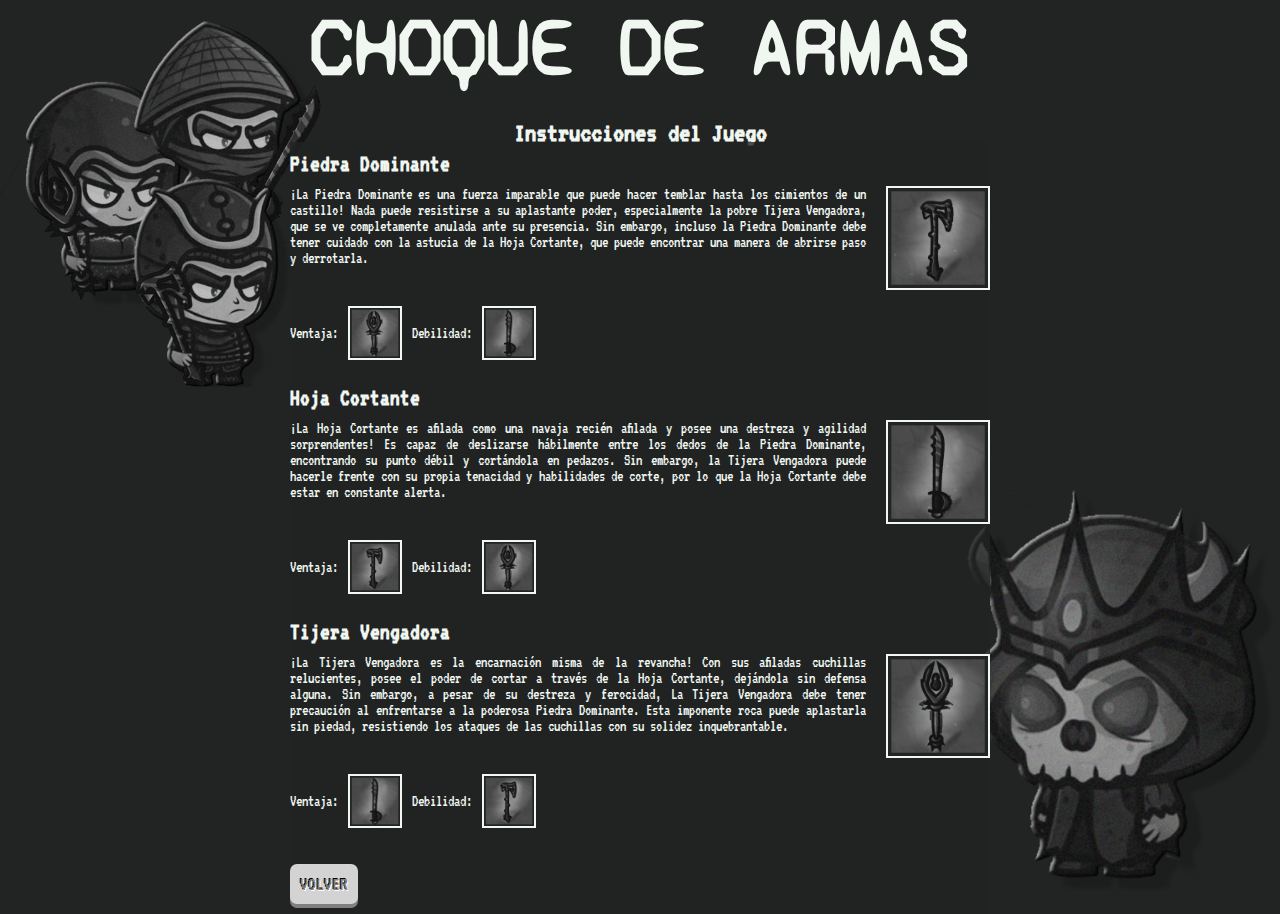
==== pages/armas.html @ bf32b4cf "pagina completa solo hace falta arreglar muchas cosas" ====
<!DOCTYPE html>
<html lang="es">
<head>
    <meta charset="UTF-8">
    <meta http-equiv="X-UA-Compatible" content="IE=edge">
    <meta name="viewport" content="width=device-width, initial-scale=1.0">
    <link rel="preconnect" href="https://fonts.googleapis.com">
    <link rel="preconnect" href="https://fonts.gstatic.com" crossorigin>
    <link href="https://fonts.googleapis.com/css2?family=Syne+Mono&family=VT323&display=swap" rel="stylesheet">
    <link rel="stylesheet" href="../css/homestyle.css">
    <title>CHOQUE DE ARMAS</title>
</head>
<body>
    <div>
        <div class="instrucciones">
            <h1>CHOQUE DE ARMAS</h1>
            <h2 id="titulo-instrucciones">Instrucciones del Juego</h2>
            <div class="container">
                <h3>Piedra Dominante</h3>
                <div class="contenido">
                    <p>
                        ¡La Piedra Dominante es una fuerza imparable que puede hacer temblar hasta los cimientos de un castillo! Nada puede resistirse a su aplastante poder, especialmente la pobre Tijera Vengadora, que se ve completamente anulada ante su presencia. Sin embargo, incluso la Piedra Dominante debe tener cuidado con la astucia de la Hoja Cortante, que puede encontrar una manera de abrirse paso y derrotarla.
                    </p>
                    <img class="img-grande" src="../img/piedradominante.jpg" alt="Piedra">
                </div>
                <p class="p-final">
                    <span class="ventaja">Ventaja:</span> <img class="img-pequeña" src="../img/tijeravengadora.jpg" alt="Tijera">
                    <span class="debilidad">Debilidad:</span> <img class="img-pequeña" src="../img/hojacortante.jpg" alt="Hoja">
                </p>
            </div>
        
            <div class="container">
                <h3>Hoja Cortante</h3>
                <div class="contenido">
                    <p>
                        ¡La Hoja Cortante es afilada como una navaja recién afilada y posee una destreza y agilidad sorprendentes! Es capaz de deslizarse hábilmente entre los dedos de la Piedra Dominante, encontrando su punto débil y cortándola en pedazos. Sin embargo, la Tijera Vengadora puede hacerle frente con su propia tenacidad y habilidades de corte, por lo que la Hoja Cortante debe estar en constante alerta.
                    </p>
                    <img class="img-grande" src="../img/hojacortante.jpg" alt="Piedra Dominante">
                </div>
                <p class="p-final">
                    <span class="ventaja">Ventaja:</span> <img class="img-pequeña" src="../img/piedradominante.jpg" alt="Piedra">
                    <span class="debilidad">Debilidad:</span> <img class="img-pequeña" src="../img/tijeravengadora.jpg" alt="Tijera">
                </p>
            </div>
        
            <div class="container">
                <h3>Tijera Vengadora</h3>
                <div class="contenido">
                    <p>
                        ¡La Tijera Vengadora es la encarnación misma de la revancha! Con sus afiladas cuchillas relucientes, posee el poder de cortar a través de la Hoja Cortante, dejándola sin defensa alguna. Sin embargo, a pesar de su destreza y ferocidad, La Tijera Vengadora debe tener precaución al enfrentarse a la poderosa Piedra Dominante. Esta imponente roca puede aplastarla sin piedad, resistiendo los ataques de las cuchillas con su solidez inquebrantable.
                    </p>
                    <img class="img-grande" src="../img/tijeravengadora.jpg" alt="Hoja Cortante">
                </div>
                <p class="p-final">
                    <span class="ventaja">Ventaja:</span> <img class="img-pequeña" src="../img/hojacortante.jpg" alt="Hoja">
                    <span class="debilidad">Debilidad:</span> <img class="img-pequeña" src="../img/piedradominante.jpg" alt="Piedra">
                </p>
            <div class="container">
                <a href="../pages/home.html" class="start-btn" id="instrucciones-volver-btn">VOLVER</a>
            </div>
    <img class="heroes" src="../img/fondo1.png" alt="jugadores">
    <img class="villano" src="../img/fondo2.png" alt="enemigo">
</div>
</body>
</html>
---- css/homestyle.css ----
@import url('https://fonts.googleapis.com/css2?family=Syne+Mono&family=VT323&display=swap');

:root {
    --black: #222323;
    --white: #f0f6f0;
}

body {
    font-family: 'VT323', monospace;
    background-color: var(--black);
    color: var(--white);
    font-size: 16px;
    display: flex;
    flex-direction: column;
    align-items: center;
    justify-content: center;
    margin: 0;
    min-height: 100vh;
}

h1 {
    font-family: 'Syne Mono', monospace;
    font-size: 80px;
    text-align: center;
    width: 800px;
    margin: 0;
    z-index: 4;
}

.div {
    position: absolute;
    display: flex;
    align-items: center;
    flex-direction: column;
}


.start-btn {
    text-align: center;
    display: inline-block;
    font-size: 40px;
    margin: 5px;
    padding: 10px 10px 10px 10px;
    background-color: lightgray;
    text-shadow: -1px -1px black, 1px 1px white;
    color: gray;
    -webkit-border-radius: 7px;
    -moz-border-radius: 7px;
    -o-border-radius: 7px;
    border-radius: 7px;
    box-shadow: 0 .2em gray;
    cursor: pointer;
    margin: 0;
    z-index: 4;
    margin-top: -40px;
    text-decoration: none;
}

.start-btn:active {
    box-shadow: none;
    position: relative;
    top: .2em;
}

.heroes {
    position: absolute;
    top: 0;
    left: 0;
    z-index: -1;
    width: 350px;
}

.villano {
    position: absolute;
    bottom: 0;
    right: 0;
    z-index: -1;
    width: 350px;
}

.portada {
    width: 800px;
    height: 700px;
    display: flex;
    flex-direction: column;
    justify-content: flex-start;
    align-items: center;
}

.menu {
    width: 300px;
    height: 350px;
    /* border-width: 2px;
    border-style: solid;
    border-color: var(--white); */
    display: flex;
    flex-direction: column;
    align-items: center;
    margin-top: 20px;
    background-color: rgba(34, 35, 35, 0.8);
}

.menu ul {
    font-size: 54px;
    padding: 0px;
    display: flex;
    flex-direction: column;
    align-items: center;
}

.menu ul a {
    text-decoration: none;
    color: var(--white);
}

.menu-lista {
    position: relative;
    transition: all 0.3s ease-in-out;
}

.menu-lista::before {
    content: "";
    background-color: var(--white);
    position: absolute;
    left: 0;
    bottom: -2px;
    width: 100%;
    height: 2px;
    transform: scaleX(0);
    transform-origin: left center;
    transition: transform 0.3s ease-in-out;
}

.menu-lista:hover::before {
    transform: scaleX(1);
}

.menu {
    width: max-content;
    background: linear-gradient(90deg, #f0f6f0 50%, transparent 50%), linear-gradient(90deg, #f0f6f0, transparent 50%), linear-gradient(0deg, #f0f6f0 50%, transparent 50%), linear-gradient(0deg, #f0f6f0 50%, transparent 50%);
    background-repeat: repeat-x, repeat-x, repeat-y, repeat-y;
    background-size: 15px 4px, 15px 4px, 4px 15px, 4px 15px;
    padding: 10px;
    animation: border-dance 4s infinite linear;
} 

@keyframes border-dance {
        0% {
          background-position: 0 0, 100% 100%, 0 100%, 100% 0;
        }
        100% {
          background-position: 100% 0, 0 100%, 0 0, 100% 100%;
        }
      }


/* ARMAS */

.instrucciones {
    width: 800px;
    display: flex;
    flex-direction: column;
    justify-content: flex-start;
    align-items: center;
}
.img-grande {
    width: 100px;
    height: 100px;
    border-width: 2px;
    border-style: solid;
    border-color: var(--white);
}

.img-pequeña {
    width: 50px;
    height: 50px;
    border-width: 2px;
    border-style: solid;
    border-color: var(--white);
}

.contenido {
    display: flex;
    flex-direction: row;
    gap: 20px;
}

.contenido p {
    text-align: justify;
    margin: 0px;
}

.container {
    width: 700px;
    background-color: rgba(34, 35, 35, 0.8);
}

.instrucciones h2 {
    text-align: center;
    font-size: 28px;
    height: 0px;
}

h3 {
    font-size: 24px;
    margin-bottom: 10px;
    margin-top: 10px;
}

.p-final {
    display: flex;
    align-items: center;
    gap: 10px;
}

#instrucciones-volver-btn {
    margin-top: 20px;
    font-size: 20px;
    margin-bottom: 10px;
}

/* PERSONAJES */

#enemigo {

    flex-direction: row-reverse !important;
}

#enemigo h3 {
    text-align: end;
}

#personajes-h1 {
    margin-top: -110px;
}

/* HISTORIA */
.portada h1 {
    margin-top: -110px;
}
.container h2 {
    font-size: 28px;
    text-align: center;
}
#p-historia {
    font-size: 20px;
    text-align: justify;
}
.historia {
    background-color: rgba(34, 35, 35, 0.8);
    width: 650px;
    text-align: justify;
}

/* INSTRUCCIONES */

#instrucciones-de-como-jugar {
    background-color: rgba(34, 35, 35, 0.8);
}
.como-jugar {
    text-align: justify;
    width: 650px;
}
.como-jugar p {
    margin-top: 30px;
    text-align: justify;
}


@media (max-width: 700px) {
    h1 {
        width: 300px;
        font-size: 50px;
    }

    .container {
        width: 350px;
    }

    .historia {
        width: 340px;
    }
    .como-jugar {
        width: 350px;
    }
}

@media (max-width: 365px) {
    .container {
        width: 300px;
    }

    .historia {
        width: 300px;
    }

    .como-jugar {
        width: 300px;
    }
}
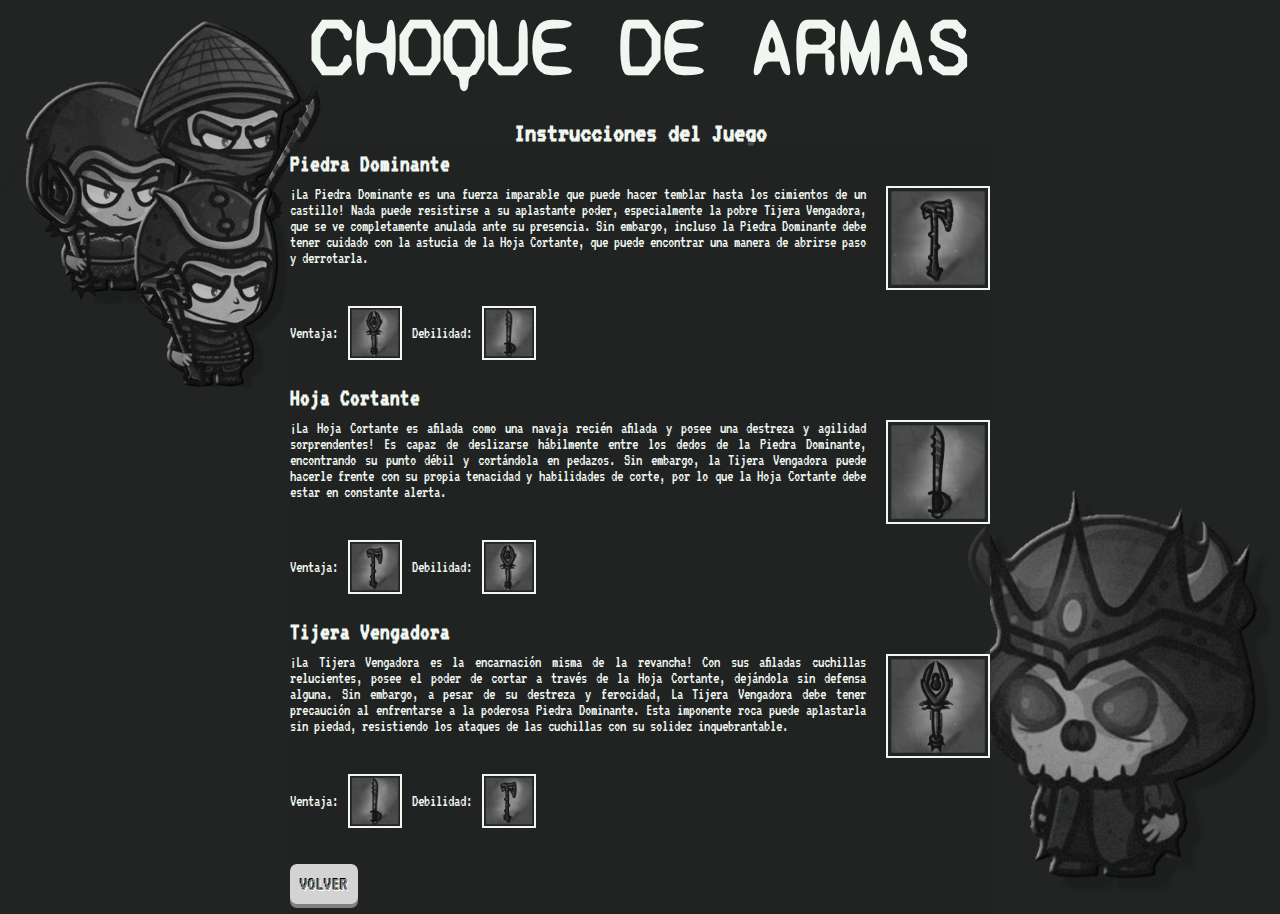
==== commit 17056087: "JUEGO TERMINADO ponele" ====
--- a/pages/armas.html
+++ b/pages/armas.html
@@ -56,7 +56,7 @@
                     <span class="debilidad">Debilidad:</span> <img class="img-pequeña" src="../img/piedradominante.jpg" alt="Piedra">
                 </p>
             <div class="container">
-                <a href="../pages/home.html" class="start-btn" id="instrucciones-volver-btn">VOLVER</a>
+                <a href="../index.html" class="start-btn" id="instrucciones-volver-btn">VOLVER</a>
             </div>
     <img class="heroes" src="../img/fondo1.png" alt="jugadores">
     <img class="villano" src="../img/fondo2.png" alt="enemigo">
--- a/css/homestyle.css
+++ b/css/homestyle.css
@@ -90,14 +90,12 @@
 .menu {
     width: 300px;
     height: 350px;
-    /* border-width: 2px;
-    border-style: solid;
-    border-color: var(--white); */
     display: flex;
     flex-direction: column;
     align-items: center;
     margin-top: 20px;
     background-color: rgba(34, 35, 35, 0.8);
+    margin-top: 100px;
 }
 
 .menu ul {
@@ -142,16 +140,17 @@
     background-size: 15px 4px, 15px 4px, 4px 15px, 4px 15px;
     padding: 10px;
     animation: border-dance 4s infinite linear;
-} 
+}
 
 @keyframes border-dance {
-        0% {
-          background-position: 0 0, 100% 100%, 0 100%, 100% 0;
-        }
-        100% {
-          background-position: 100% 0, 0 100%, 0 0, 100% 100%;
-        }
-      }
+    0% {
+        background-position: 0 0, 100% 100%, 0 100%, 100% 0;
+    }
+
+    100% {
+        background-position: 100% 0, 0 100%, 0 0, 100% 100%;
+    }
+}
 
 
 /* ARMAS */
@@ -163,6 +162,7 @@
     justify-content: flex-start;
     align-items: center;
 }
+
 .img-grande {
     width: 100px;
     height: 100px;
@@ -238,14 +238,17 @@
 .portada h1 {
     margin-top: -110px;
 }
+
 .container h2 {
     font-size: 28px;
     text-align: center;
 }
+
 #p-historia {
     font-size: 20px;
     text-align: justify;
 }
+
 .historia {
     background-color: rgba(34, 35, 35, 0.8);
     width: 650px;
@@ -257,10 +260,12 @@
 #instrucciones-de-como-jugar {
     background-color: rgba(34, 35, 35, 0.8);
 }
+
 .como-jugar {
     text-align: justify;
     width: 650px;
 }
+
 .como-jugar p {
     margin-top: 30px;
     text-align: justify;
@@ -280,6 +285,7 @@
     .historia {
         width: 340px;
     }
+
     .como-jugar {
         width: 350px;
     }
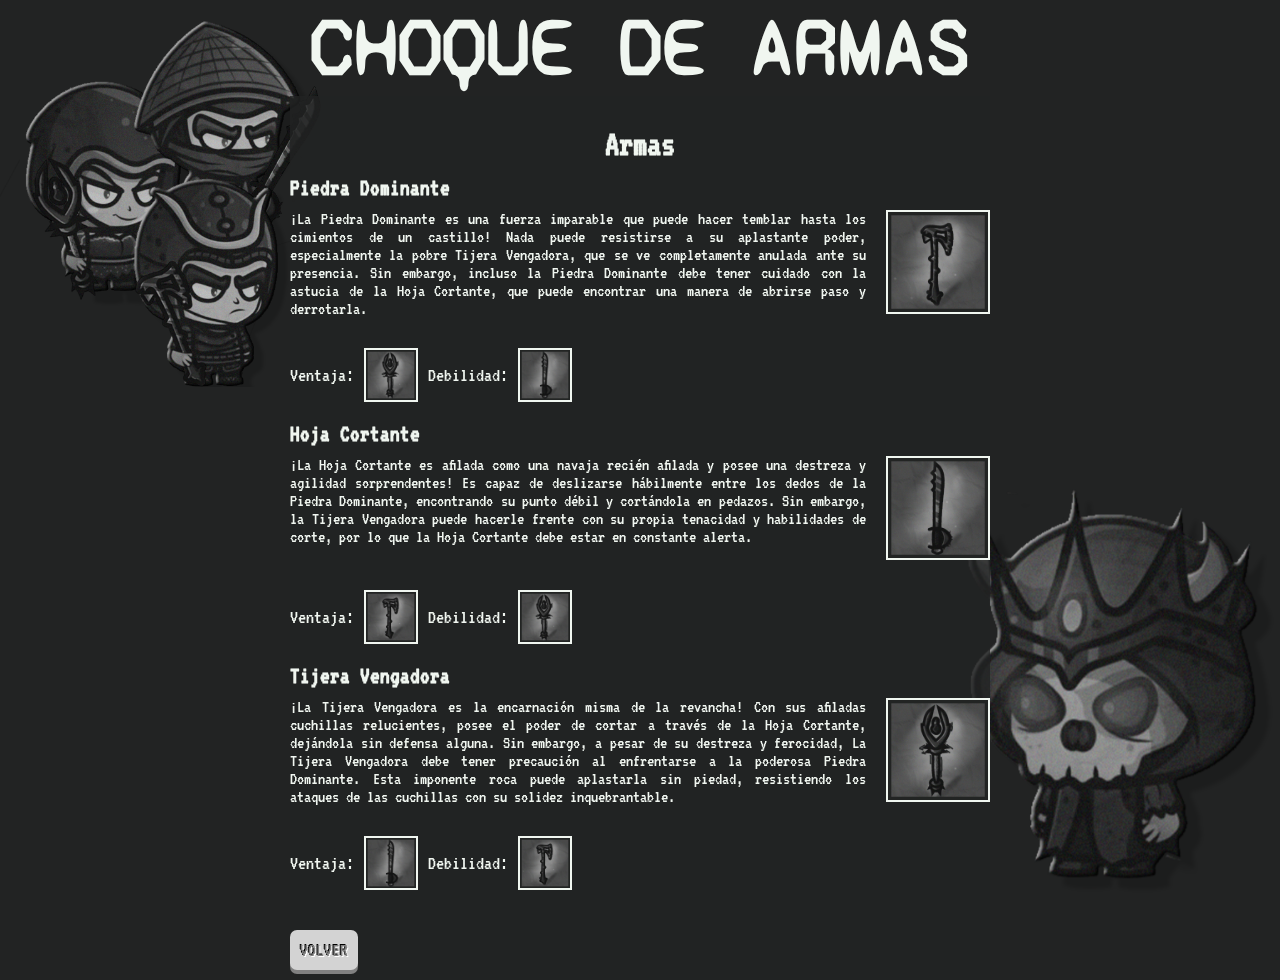
==== commit e2455946: "Bugs corregidos, pagina casi lista" ====
--- a/pages/armas.html
+++ b/pages/armas.html
@@ -1,5 +1,6 @@
 <!DOCTYPE html>
 <html lang="es">
+
 <head>
     <meta charset="UTF-8">
     <meta http-equiv="X-UA-Compatible" content="IE=edge">
@@ -7,59 +8,73 @@
     <link rel="preconnect" href="https://fonts.googleapis.com">
     <link rel="preconnect" href="https://fonts.gstatic.com" crossorigin>
     <link href="https://fonts.googleapis.com/css2?family=Syne+Mono&family=VT323&display=swap" rel="stylesheet">
-    <link rel="stylesheet" href="../css/homestyle.css">
+    <link rel="stylesheet" href="../css/armas.css">
     <title>CHOQUE DE ARMAS</title>
 </head>
+
 <body>
-    <div>
-        <div class="instrucciones">
-            <h1>CHOQUE DE ARMAS</h1>
-            <h2 id="titulo-instrucciones">Instrucciones del Juego</h2>
-            <div class="container">
-                <h3>Piedra Dominante</h3>
-                <div class="contenido">
-                    <p>
-                        ¡La Piedra Dominante es una fuerza imparable que puede hacer temblar hasta los cimientos de un castillo! Nada puede resistirse a su aplastante poder, especialmente la pobre Tijera Vengadora, que se ve completamente anulada ante su presencia. Sin embargo, incluso la Piedra Dominante debe tener cuidado con la astucia de la Hoja Cortante, que puede encontrar una manera de abrirse paso y derrotarla.
+    <div class="caja-grande" >
+
+        <h1 class="choque-de-armas">CHOQUE DE ARMAS</h1>
+
+        <div id="caja-mediana">
+            <div class="caja-chica">
+                <h2 id="titulo-h2">Armas</h2>
+
+                <div class="container">
+                    <h3>Piedra Dominante</h3>
+                    <div class="contenido">
+                        <p>
+                            ¡La Piedra Dominante es una fuerza imparable que puede hacer temblar hasta los cimientos de un castillo! Nada puede resistirse a su aplastante poder, especialmente la pobre Tijera Vengadora, que se ve completamente anulada ante su presencia. Sin embargo, incluso la Piedra Dominante debe tener cuidado con la astucia de la Hoja Cortante, que puede encontrar una manera de abrirse paso y derrotarla.
+                        </p>
+                        <img class="img-grande" src="../img/piedradominante.jpg" alt="Piedra">
+                    </div>
+                    <p class="p-final">
+                        <span class="ventaja">Ventaja:</span> <img class="img-pequeña" src="../img/tijeravengadora.jpg" alt="Tijera">
+                        <span class="debilidad">Debilidad:</span> <img class="img-pequeña" src="../img/hojacortante.jpg" alt="Hoja">
                     </p>
-                    <img class="img-grande" src="../img/piedradominante.jpg" alt="Piedra">
                 </div>
-                <p class="p-final">
-                    <span class="ventaja">Ventaja:</span> <img class="img-pequeña" src="../img/tijeravengadora.jpg" alt="Tijera">
-                    <span class="debilidad">Debilidad:</span> <img class="img-pequeña" src="../img/hojacortante.jpg" alt="Hoja">
-                </p>
-            </div>
-        
-            <div class="container">
-                <h3>Hoja Cortante</h3>
-                <div class="contenido">
-                    <p>
-                        ¡La Hoja Cortante es afilada como una navaja recién afilada y posee una destreza y agilidad sorprendentes! Es capaz de deslizarse hábilmente entre los dedos de la Piedra Dominante, encontrando su punto débil y cortándola en pedazos. Sin embargo, la Tijera Vengadora puede hacerle frente con su propia tenacidad y habilidades de corte, por lo que la Hoja Cortante debe estar en constante alerta.
+    
+                <div class="container">
+                    <h3>Hoja Cortante</h3>
+                    <div class="contenido">
+                        <p>
+                            ¡La Hoja Cortante es afilada como una navaja recién afilada y posee una destreza y agilidad sorprendentes! Es capaz de deslizarse hábilmente entre los dedos de la Piedra Dominante, encontrando su punto débil y cortándola en pedazos. Sin embargo, la Tijera Vengadora puede hacerle frente con su propia tenacidad y habilidades de corte, por lo que la Hoja Cortante debe estar en constante alerta.
+                        </p>
+                        <img class="img-grande" src="../img/hojacortante.jpg" alt="Piedra Dominante">
+                    </div>
+                    <p class="p-final">
+                        <span class="ventaja">Ventaja:</span> <img class="img-pequeña" src="../img/piedradominante.jpg" alt="Piedra">
+                        <span class="debilidad">Debilidad:</span> <img class="img-pequeña" src="../img/tijeravengadora.jpg" alt="Tijera">
                     </p>
-                    <img class="img-grande" src="../img/hojacortante.jpg" alt="Piedra Dominante">
                 </div>
-                <p class="p-final">
-                    <span class="ventaja">Ventaja:</span> <img class="img-pequeña" src="../img/piedradominante.jpg" alt="Piedra">
-                    <span class="debilidad">Debilidad:</span> <img class="img-pequeña" src="../img/tijeravengadora.jpg" alt="Tijera">
-                </p>
-            </div>
-        
-            <div class="container">
-                <h3>Tijera Vengadora</h3>
-                <div class="contenido">
-                    <p>
-                        ¡La Tijera Vengadora es la encarnación misma de la revancha! Con sus afiladas cuchillas relucientes, posee el poder de cortar a través de la Hoja Cortante, dejándola sin defensa alguna. Sin embargo, a pesar de su destreza y ferocidad, La Tijera Vengadora debe tener precaución al enfrentarse a la poderosa Piedra Dominante. Esta imponente roca puede aplastarla sin piedad, resistiendo los ataques de las cuchillas con su solidez inquebrantable.
+            
+                <div class="container">
+                    <h3>Tijera Vengadora</h3>
+                    <div class="contenido">
+                        <p>
+                            ¡La Tijera Vengadora es la encarnación misma de la revancha! Con sus afiladas cuchillas relucientes, posee el poder de cortar a través de la Hoja Cortante, dejándola sin defensa alguna. Sin embargo, a pesar de su destreza y ferocidad, La Tijera Vengadora debe tener precaución al enfrentarse a la poderosa Piedra Dominante. Esta imponente roca puede aplastarla sin piedad, resistiendo los ataques de las cuchillas con su solidez inquebrantable.
+                        </p>
+                        <img class="img-grande" src="../img/tijeravengadora.jpg" alt="Hoja Cortante">
+                    </div>
+                    <p class="p-final">
+                        <span class="ventaja">Ventaja:</span> <img class="img-pequeña" src="../img/hojacortante.jpg" alt="Hoja">
+                        <span class="debilidad">Debilidad:</span> <img class="img-pequeña" src="../img/piedradominante.jpg" alt="Piedra">
                     </p>
-                    <img class="img-grande" src="../img/tijeravengadora.jpg" alt="Hoja Cortante">
                 </div>
-                <p class="p-final">
-                    <span class="ventaja">Ventaja:</span> <img class="img-pequeña" src="../img/hojacortante.jpg" alt="Hoja">
-                    <span class="debilidad">Debilidad:</span> <img class="img-pequeña" src="../img/piedradominante.jpg" alt="Piedra">
-                </p>
-            <div class="container">
-                <a href="../index.html" class="start-btn" id="instrucciones-volver-btn">VOLVER</a>
-            </div>
-    <img class="heroes" src="../img/fondo1.png" alt="jugadores">
-    <img class="villano" src="../img/fondo2.png" alt="enemigo">
-</div>
+
+                <div class="container">
+                    <a href="../index.html" class="start-btn" id="menu-volver-btn">VOLVER</a>
+                </div>
+
+        <div>
+            <img class="heroes" src="../img/fondo1.png" alt="jugadores">
+            <img class="villano" src="../img/fondo2.png" alt="enemigo">
+        </div>
+            
+    </div>
+
+
 </body>
+
 </html>--- a/css/armas.css
+++ b/css/armas.css
@@ -0,0 +1,218 @@
+@import url('https://fonts.googleapis.com/css2?family=Syne+Mono&family=VT323&display=swap');
+
+:root {
+    --black: #222323;
+    --white: #f0f6f0;
+}
+
+body {
+    font-family: 'VT323', monospace;
+    background-color: var(--black);
+    color: var(--white);
+    font-size: 16px;
+    display: flex;
+    flex-direction: column;
+    align-items: center;
+    justify-content: center;
+    margin: 0;
+}
+
+.choque-de-armas {
+    font-family: 'Syne Mono', monospace;
+    font-size: 80px;
+    text-align: center;
+    width: 800px;
+    margin: 0;
+    z-index: 4;
+}
+
+.div {
+    position: absolute;
+    display: flex;
+    align-items: center;
+    flex-direction: column;
+}
+
+.start-btn {
+    text-align: center;
+    display: inline-block;
+    font-size: 40px;
+    margin: 5px;
+    padding: 10px 10px 10px 10px;
+    background-color: lightgray;
+    text-shadow: -1px -1px black, 1px 1px white;
+    color: gray;
+    -webkit-border-radius: 7px;
+    -moz-border-radius: 7px;
+    -o-border-radius: 7px;
+    border-radius: 7px;
+    box-shadow: 0 .2em gray;
+    cursor: pointer;
+    margin: 0;
+    z-index: 4;
+    margin-top: -40px;
+    text-decoration: none;
+}
+
+.start-btn:active {
+    box-shadow: none;
+    position: relative;
+    top: .2em;
+}
+
+.heroes {
+    position: absolute;
+    top: 0;
+    left: 0;
+    z-index: -1;
+    width: 350px;
+}
+
+.villano {
+    position: fixed;
+    bottom: 0;
+    right: 0;
+    z-index: -1;
+    width: 350px;
+}
+
+.caja-grande {
+    width: 800px;
+    display: flex;
+    flex-direction: column;
+    justify-content: flex-start;
+    align-items: center;
+
+    }
+
+
+.caja-grande h2 {
+    text-align: center;
+    font-size: 28px;
+    height: 0px;
+}
+
+#caja-mediana {
+    background-color: rgba(34, 35, 35, 0.8);
+
+}
+
+#titulo-h2 {
+    margin-bottom: 50px;
+    font-size: 36px;
+}
+
+#menu-volver-btn {
+    margin-top: 20px;
+    font-size: 20px;
+    margin-bottom: 10px;
+}
+
+.caja-chica {
+    text-align: justify;
+    font-size: 20px;
+    width: 700px;
+    
+}
+
+.caja-chica p {
+    margin-top: 30px;
+    text-align: justify;
+}
+
+#enemigo {
+    flex-direction: row-reverse !important;
+}
+
+#enemigo h3 {
+    text-align: end;
+}
+
+#personajes-h1 {
+    margin-top: -110px;
+}
+
+.img-grande {
+    width: 100px;
+    height: 100px;
+    border-width: 2px;
+    border-style: solid;
+    border-color: var(--white);
+}
+
+.img-pequeña {
+    width: 50px;
+    height: 50px;
+    border-width: 2px;
+    border-style: solid;
+    border-color: var(--white);
+}
+
+.contenido {
+    display: flex;
+    flex-direction: row;
+    gap: 20px;
+}
+
+.contenido p {
+    text-align: justify;
+    margin: 0px;
+    font-size: 18px;
+}
+
+.container {
+    width: 700px;
+
+}
+
+h3 {
+    font-size: 24px;
+    margin-bottom: 10px;
+    margin-top: 10px;
+}
+
+.p-final {
+    display: flex;
+    align-items: center;
+    gap: 10px;
+}
+
+
+
+
+@media (max-width: 700px) {
+    h1 {
+        width: 300px;
+        font-size: 50px;
+    }
+    .caja-chica {
+        width: 350px;
+    }
+
+    .choque-de-armas {
+        font-size: 45px;
+    }
+
+    #titulo-h2 {
+        font-size: 28px;
+    }
+
+    .container {
+        width: 350px;
+    }
+}
+
+
+@media (max-width: 365px) {
+    .caja-chica {
+        width: 300px;
+    }
+
+    .choque-de-armas {
+        font-size: 35px;
+    }
+
+    .container {
+        width: 300px;
+    }
+}